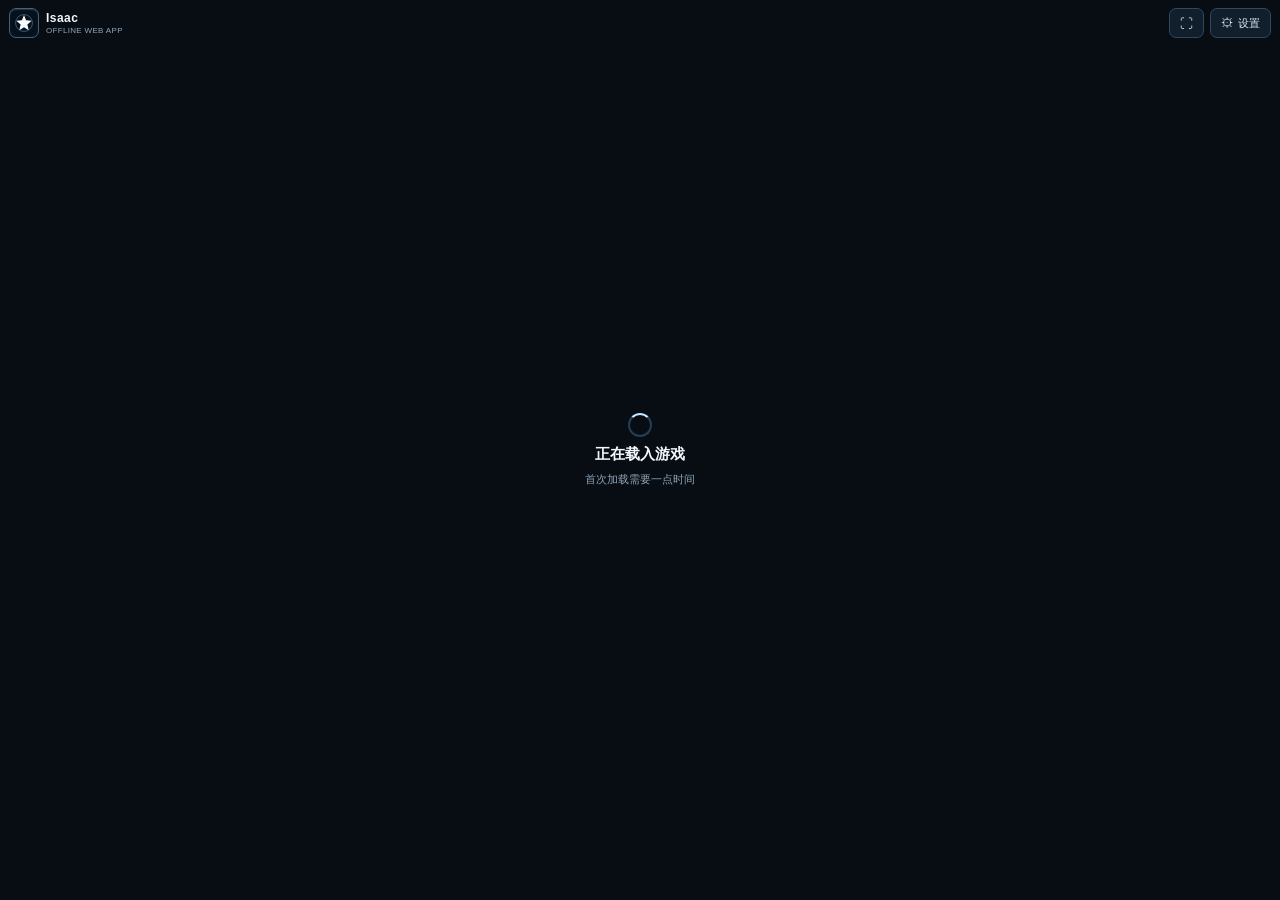
==== Isaac-WebApp/index.html @ c149945a "Add public Isaac web app shell without game binary" ====
<!doctype html>
<html lang="zh-CN"><head><meta charset="utf-8"><meta name="viewport" content="width=device-width,initial-scale=1,maximum-scale=1,user-scalable=no,viewport-fit=cover"><meta name="theme-color" content="#07111c"><meta name="apple-mobile-web-app-capable" content="yes"><meta name="apple-mobile-web-app-status-bar-style" content="black-translucent"><meta name="apple-mobile-web-app-title" content="Isaac"><meta http-equiv="Content-Security-Policy" content="default-src 'self'; script-src 'self' 'wasm-unsafe-eval' blob:; style-src 'self' 'unsafe-inline'; connect-src 'self' blob:; img-src 'self' data: blob:; media-src 'self' data: blob:; font-src 'self' data:; worker-src 'self' blob:; object-src 'none'; frame-src 'none'; base-uri 'self'; form-action 'none'"><link rel="manifest" href="./manifest.webmanifest"><link rel="icon" type="image/png" href="./icon.svg"><link rel="apple-touch-icon" href="./icon.svg"><link rel="stylesheet" href="./style.css"><title>Isaac</title><script src="./ruffle-config.js"></script><script defer src="./ruffle/ruffle.js"></script><script defer src="./app.js"></script></head>
<body><header class="topbar"><div class="brand"><img class="mark" src="./icon.svg" alt=""><span><b>Isaac</b><small>OFFLINE WEB APP</small></span></div><div class="top-actions"><span id="netStatus" class="net-status">准备中</span><button id="fullBtn" class="icon-button" aria-label="Fullscreen">⛶</button><button id="settingsBtn" class="icon-button settings-trigger" aria-expanded="false" aria-label="Settings">⚙ <span>设置</span></button></div></header>
<main id="stage" aria-label="游戏画面"><div id="gameFrame"></div><div id="loading" class="loading"><span class="spinner"></span><b>正在载入游戏</b><small>首次加载需要一点时间</small></div>
<div id="controls" class="controls" hidden><div id="moveStick" class="stick" data-widget="move" aria-label="移动摇杆"><div class="track"><i class="ring r1"></i><i class="ring r2"></i><i class="ring r3"></i><i class="center-dot"></i><i class="knob"></i></div><label>移动</label></div><div id="shootStick" class="stick" data-widget="shoot" aria-label="射击摇杆"><div class="track"><i class="ring r1"></i><i class="ring r2"></i><i class="ring r3"></i><i class="center-dot"></i><i class="knob"></i></div><label>射击</label></div><button class="hud-hit" data-widget="bomb" data-key="KeyE" aria-label="炸弹"></button><button class="hud-hit" data-widget="card" data-key="KeyQ" aria-label="卡牌或药丸"></button><button class="hud-hit" data-widget="active" data-key="Space" aria-label="主动道具"></button></div>
<div id="settings" class="settings" hidden><div class="settings-head"><div><small>CONTROL CENTER</small><b>游戏设置</b></div><button id="closeSettings" class="close-button" aria-label="关闭">×</button></div><div class="settings-info"><i></i><span id="privacyStatus">游戏文件仅从当前网页来源读取</span></div><label class="slider-row"><span>操控透明度 <output id="opacityText">48%</output></span><input id="opacityRange" type="range" min="0" max="85" value="48"><small>0% 完全隐形，但仍可触控</small></label><label class="slider-row"><span>摇杆大小 <output id="sizeText">128</output></span><input id="sizeRange" type="range" min="96" max="170" value="128"></label><div class="setting-actions"><button id="visibilityBtn">隐藏摇杆</button><button id="layoutBtn" class="primary">按键位置编辑</button><button id="resetBtn">恢复默认位置</button></div><div class="privacy-note">本页仅访问本站文件；设置保存在本机浏览器。游戏存档由本地运行器保存在本站来源下。</div></div>
<div id="layoutEditor" class="layout-editor" hidden><div class="editor-panel"><div class="editor-toolbar"><b>自定义方案</b><button id="editorExit">离开</button><button id="editorReset">恢复默认</button><button id="editorSave" class="save">保存</button></div><div class="widget-picker" aria-label="选择要调整的控件"><button data-select-widget="move">移动</button><button data-select-widget="shoot">射击</button><button data-select-widget="bomb">炸弹</button><button data-select-widget="card">卡牌 / 药丸</button><button data-select-widget="active">主动道具</button></div><div class="editor-body"><div class="editor-sliders"><label><span>大小 <output id="editorSize">128 px</output></span><input id="editorSizeRange" type="range" min="48" max="210" value="128"></label><label><span>透明度 <output id="editorOpacity">48%</output></span><input id="editorOpacityRange" type="range" min="0" max="100" value="48"></label><small id="selectedName">正在调整：移动摇杆</small></div><div class="nudge"><button data-nudge="0,-1" aria-label="上移">▲</button><button data-nudge="-1,0" aria-label="左移">◀</button><button data-nudge="1,0" aria-label="右移">▶</button><button data-nudge="0,1" aria-label="下移">▼</button></div></div></div><div class="editor-tip">选控件后拖动定位；滑杆调大小和透明度，方向键微调。保存后下次自动使用。</div></div>
<div id="portraitNotice" class="portrait-notice"><span>↻</span><b>请将手机横过来</b><small>横屏后显示游戏与双摇杆</small></div><div id="error" class="error" hidden></div></main></body></html>
---- Isaac-WebApp/style.css ----
:root{color-scheme:dark;--bg:#07101a;--ink:#f2f7fc;--muted:#90a4b7;--line:#2c455c;--control-alpha:.48;--safe-top:env(safe-area-inset-top,0px);--safe-bottom:env(safe-area-inset-bottom,0px);font-family:-apple-system,BlinkMacSystemFont,"Segoe UI","Microsoft YaHei",sans-serif}*{box-sizing:border-box}html,body{margin:0;width:100%;height:100%;overflow:hidden;background:var(--bg);color:var(--ink);overscroll-behavior:none;touch-action:none}button,input{font:inherit;color:inherit}button{-webkit-tap-highlight-color:transparent}[hidden]{display:none!important}.topbar{position:relative;z-index:8;height:calc(46px + var(--safe-top));padding:var(--safe-top) 14px 0;display:flex;align-items:center;justify-content:space-between;background:#0a1420;border-bottom:1px solid #1e3042}.brand{display:flex;align-items:center;gap:9px}.mark{display:grid;place-items:center;width:27px;height:27px;border:1px solid #45617a;border-radius:8px;background:linear-gradient(145deg,#172a3d,#0d1926);color:#eff9ff;font-size:14px;box-shadow:inset 0 1px #fff2}.brand b,.brand small{display:block}.brand b{font-size:13px;letter-spacing:.04em}.brand small{margin-top:1px;color:var(--muted);font-size:9px}.top-actions{display:flex;align-items:center;gap:8px}.net-status{font-size:9px;color:#9fc7e2}.icon-button{height:30px;padding:0 10px;border:1px solid #30485f;border-radius:7px;background:#111f2d;color:#dceaf6;font-size:13px}.settings-trigger span{font-size:11px}#stage{position:relative;width:100vw;height:calc(100dvh - 46px - var(--safe-top));overflow:hidden;background:#020406;touch-action:none}#gameFrame{position:absolute;left:50%;top:50%;width:min(100vw,calc((100dvh - 46px - var(--safe-top))*4/3));height:min(calc(100dvh - 46px - var(--safe-top)),75vw);transform:translate(-50%,-50%);background:#000}ruffle-player{display:block;width:100%;height:100%;background:#000;outline:none}.loading{position:absolute;z-index:3;inset:0;display:flex;flex-direction:column;align-items:center;justify-content:center;gap:8px;background:#080d14}.loading b{font-size:15px}.loading small{color:#8ea4b8;font-size:11px}.spinner{width:24px;height:24px;border:2px solid #263e53;border-top-color:#c0e8ff;border-radius:50%;animation:spin .8s linear infinite}@keyframes spin{to{transform:rotate(360deg)}}
.controls{position:absolute;inset:0;z-index:4;pointer-events:none;touch-action:none}.stick{position:absolute;width:var(--stick-size,128px);height:var(--stick-size,128px);display:grid;justify-items:center;transform:translate(-50%,-50%);pointer-events:auto;touch-action:none;user-select:none;-webkit-user-select:none;-webkit-tap-highlight-color:transparent;opacity:var(--control-alpha);transition:opacity .16s}.track{position:relative;width:100%;height:100%;overflow:hidden;border:1px solid rgba(235,247,255,.7);border-radius:50%;background:radial-gradient(circle at 35% 27%,rgba(224,244,255,.2),rgba(11,24,37,.28) 58%,rgba(2,9,16,.47));box-shadow:0 5px 22px #0008,inset 0 1px 12px #d9f1ff24;backdrop-filter:blur(5px);-webkit-backdrop-filter:blur(5px)}.ring{position:absolute;left:50%;top:50%;transform:translate(-50%,-50%);border:1px solid rgba(220,241,255,.26);border-radius:50%}.r1{width:84%;height:84%}.r2{width:59%;height:59%;border-color:rgba(220,241,255,.21)}.r3{width:33%;height:33%;border-color:rgba(220,241,255,.18)}.center-dot{position:absolute;left:50%;top:50%;width:5px;height:5px;transform:translate(-50%,-50%);border-radius:50%;background:#f4fbff;box-shadow:0 0 10px #c9edff}.knob{position:absolute;left:50%;top:50%;width:36%;height:36%;transform:translate(-50%,-50%);border:1px solid rgba(239,249,255,.82);border-radius:50%;background:radial-gradient(circle at 35% 25%,rgba(246,252,255,.7),rgba(158,207,237,.27) 56%,rgba(24,48,68,.48));box-shadow:0 3px 11px #0009,inset 0 1px 4px #fff8}.stick label{position:absolute;bottom:-15px;font-size:9px;color:#f1f8fd;text-shadow:0 1px 5px #000;white-space:nowrap}.hud-hit{position:absolute;z-index:2;padding:0;border:0;border-radius:4px;background:transparent;opacity:var(--control-alpha);pointer-events:auto;touch-action:none;-webkit-tap-highlight-color:transparent}
.settings{position:absolute;z-index:12;top:calc(8px + var(--safe-top));right:8px;width:min(312px,calc(100vw - 16px));max-height:calc(100dvh - 62px);overflow:auto;padding:15px;border:1px solid #48647d;border-radius:9px;background:linear-gradient(150deg,#101f2df5,#09131df7);box-shadow:0 16px 48px #000b;backdrop-filter:blur(18px);-webkit-backdrop-filter:blur(18px)}.settings-head{display:flex;align-items:center;justify-content:space-between;margin-bottom:12px}.settings-head small{display:block;color:#86bde2;font-size:8px;letter-spacing:.2em}.settings-head b{display:block;margin-top:3px;font-size:15px}.close-button{width:30px;height:30px;border:1px solid #36516a;border-radius:6px;background:#142434;font-size:20px;line-height:1}.settings-info{display:flex;align-items:center;gap:8px;padding:9px 10px;border:1px solid #263e52;border-radius:6px;background:#0c1824;color:#c0d4e3;font-size:10px}.settings-info i{width:7px;height:7px;border-radius:50%;background:#9ee1c0;box-shadow:0 0 8px #9ee1c066}.slider-row{display:block;margin-top:14px;color:#d8e6f0;font-size:10px}.slider-row>span{display:flex;justify-content:space-between;align-items:center}.slider-row output{color:#b6e4ff;font-variant-numeric:tabular-nums}.slider-row input{display:block;width:100%;height:24px;margin:5px 0 0;accent-color:#b9e6ff;touch-action:pan-x}.slider-row small{display:block;color:#8198ac;font-size:9px}.setting-actions{display:grid;grid-template-columns:1fr 1fr;gap:7px;margin-top:14px}.setting-actions button,.layout-actions button,.editor-toolbar button{min-height:34px;padding:0 9px;border:1px solid #344f66;border-radius:4px;background:#202a34;font-size:10px}.setting-actions .primary,.layout-actions .primary,.editor-toolbar .save{border-color:#bfe6ff;background:linear-gradient(#edf9ff,#c9eaff);color:#122839;font-weight:700}.setting-actions #resetBtn{grid-column:1/-1}.privacy-note{margin-top:13px;padding-top:10px;border-top:1px solid #263a4c;color:#8499aa;font-size:9px;line-height:1.55}
.layout-editor{position:absolute;z-index:10;inset:0;background:rgba(4,8,12,.68);pointer-events:none}.layout-editor::before{position:absolute;inset:0;content:"";background-image:linear-gradient(#ffffff0b 1px,transparent 1px),linear-gradient(90deg,#ffffff0b 1px,transparent 1px);background-size:10vw 10vw}.editor-panel{position:absolute;top:2.5%;left:50%;width:min(680px,calc(100vw - 24px));min-height:230px;transform:translateX(-50%);border:1px solid #aeb8c2;background:#1119;box-shadow:0 12px 50px #0009;pointer-events:auto}.editor-toolbar{height:62px;display:flex;align-items:center;gap:8px;padding:0 14px;background:#111d;border-bottom:1px solid #ffffff1b}.editor-toolbar b{flex:1;font-size:14px}.editor-toolbar button{min-width:82px;height:38px;font-size:12px}.editor-body{display:grid;grid-template-columns:1fr 150px;gap:24px;padding:18px 18px}.editor-sliders label{display:block;margin-bottom:20px;font-size:12px}.editor-sliders label span{display:flex;justify-content:space-between;margin-bottom:8px}.editor-sliders output{color:#ff9e35;font-variant-numeric:tabular-nums}.editor-sliders input{width:100%;accent-color:#f3f5f7}.editor-sliders small{color:#c1c9d0;font-size:10px}.nudge{display:grid;grid-template-columns:36px 36px 36px;grid-template-rows:34px 34px;gap:4px;justify-content:center;align-content:center}.nudge button{border:0;background:transparent;color:#f5f8fa;font-size:16px;touch-action:manipulation}.nudge button:first-child{grid-column:2}.nudge button:nth-child(2){grid-column:1;grid-row:2}.nudge button:nth-child(3){grid-column:3;grid-row:2}.nudge button:nth-child(4){grid-column:2;grid-row:3}.editor-tip{position:absolute;left:50%;bottom:3%;width:max-content;max-width:92%;transform:translateX(-50%);padding:8px 11px;border:1px solid #9cb0c3;border-radius:3px;background:#111c;color:#f0f4f7;font-size:10px}.layout-mode-active .stick{outline:1px dashed #ffad55;outline-offset:3px;opacity:.96}.layout-mode-active .hud-hit{border:1px solid #ffad55;background:#e98f333b;opacity:.95}.layout-mode-active .stick.selected,.layout-mode-active .hud-hit.selected{outline:2px solid #8edaff;outline-offset:4px;filter:drop-shadow(0 0 8px #77cbff)}.portrait-notice{display:none}.error{position:absolute;z-index:15;inset:50% 10px auto;padding:14px;transform:translateY(-50%);border:1px solid #9a5f67;border-radius:8px;background:#22151af2;color:#ffe5e8;font-size:11px;line-height:1.5}@media(orientation:portrait) and (max-width:900px){.portrait-notice{position:absolute;z-index:9;inset:0;display:flex;flex-direction:column;align-items:center;justify-content:center;gap:9px;background:#07111cf2;text-align:center}.portrait-notice span{font-size:40px;color:#bde8ff}.portrait-notice b{font-size:15px}.portrait-notice small{font-size:10px;color:#91a8bb}}@media(max-height:440px) and (orientation:landscape){.topbar{height:calc(38px + var(--safe-top))}#stage{height:calc(100dvh - 38px - var(--safe-top))}.brand small{display:none}.settings{top:5px;max-height:calc(100dvh - 48px)}.stick label{bottom:-12px;font-size:8px}.editor-panel{top:1%;min-height:190px;width:min(680px,calc(100vw - 20px))}.editor-toolbar{height:44px}.editor-toolbar button{height:31px;min-width:67px}.editor-body{padding:10px 16px}.editor-sliders label{margin-bottom:12px}}
.hud-hit{transform:translate(-50%,-50%)}
.layout-mode-active .stick,.layout-mode-active .hud-hit{opacity:.96!important}
.widget-picker{display:flex;gap:6px;padding:10px 14px 0;justify-content:center;flex-wrap:wrap}
.widget-picker button{min-height:30px;padding:0 12px;border:1px solid #405a70;border-radius:4px;background:#182a39;color:#d9e9f5;font-size:10px;touch-action:manipulation}
.widget-picker button:active,.widget-picker button:focus-visible{border-color:#b9e6ff;background:#d9f1ff;color:#102333;outline:none;box-shadow:0 0 12px #83cfff66}
.editor-body{padding-top:14px}
@media(max-width:620px) and (orientation:landscape){.editor-panel{width:min(560px,calc(100vw - 18px));top:1.5%}.editor-toolbar{height:48px;padding:0 9px;gap:5px}.editor-toolbar b{font-size:12px}.editor-toolbar button{min-width:58px;height:32px;padding:0 5px;font-size:10px}.widget-picker{gap:4px;padding:7px 8px 0}.widget-picker button{min-height:27px;padding:0 8px;font-size:9px}.editor-body{grid-template-columns:1fr 100px;gap:10px;padding:10px}.editor-sliders label{margin-bottom:11px;font-size:10px}.nudge{transform:scale(.84)}}
/* Full-height landscape canvas: title/settings float at the outer sides. */
body{position:relative}
.topbar{position:absolute;inset:0;z-index:8;height:0;padding:0;display:block;border:0;background:transparent;pointer-events:none}
.brand{position:absolute;left:calc(env(safe-area-inset-left,0px) + 9px);top:calc(env(safe-area-inset-top,0px) + 8px);gap:7px;pointer-events:auto}
.brand .mark{width:30px;height:30px;object-fit:contain;padding:2px;border-radius:7px;background:#0a1420e8}
.brand b{font-size:12px}.brand small{font-size:8px;letter-spacing:.04em}
.top-actions{position:absolute;right:calc(env(safe-area-inset-right,0px) + 9px);top:calc(env(safe-area-inset-top,0px) + 8px);gap:6px;pointer-events:auto}
.net-status{display:none}
#stage{position:absolute;left:env(safe-area-inset-left,0px);right:env(safe-area-inset-right,0px);top:env(safe-area-inset-top,0px);bottom:env(safe-area-inset-bottom,0px);width:auto;height:auto}
#gameFrame{width:min(100%,calc((100dvh - env(safe-area-inset-top,0px) - env(safe-area-inset-bottom,0px))*4/3));height:min(100%,calc((100vw - env(safe-area-inset-left,0px) - env(safe-area-inset-right,0px))*.75))}
.settings{top:8px;right:8px;max-height:calc(100% - 16px)}
@media(max-height:500px) and (orientation:landscape){.topbar{height:0}.brand{left:calc(env(safe-area-inset-left,0px) + 8px);top:calc(env(safe-area-inset-top,0px) + 6px)}.top-actions{right:calc(env(safe-area-inset-right,0px) + 8px);top:calc(env(safe-area-inset-top,0px) + 6px)}.brand small{display:none}.brand .mark{width:27px;height:27px}.icon-button{height:28px;padding:0 8px}.settings{top:6px;max-height:calc(100% - 12px)}}
# Frame uses safe-area viewport; the toolbar floats in the side gutters.
# Use simple viewport units so current Safari versions can parse the sizing.
# (The later declarations override the legacy desktop header sizing.)
#gameFrame{width:min(100%,133.333dvh);height:min(100%,75vw)}
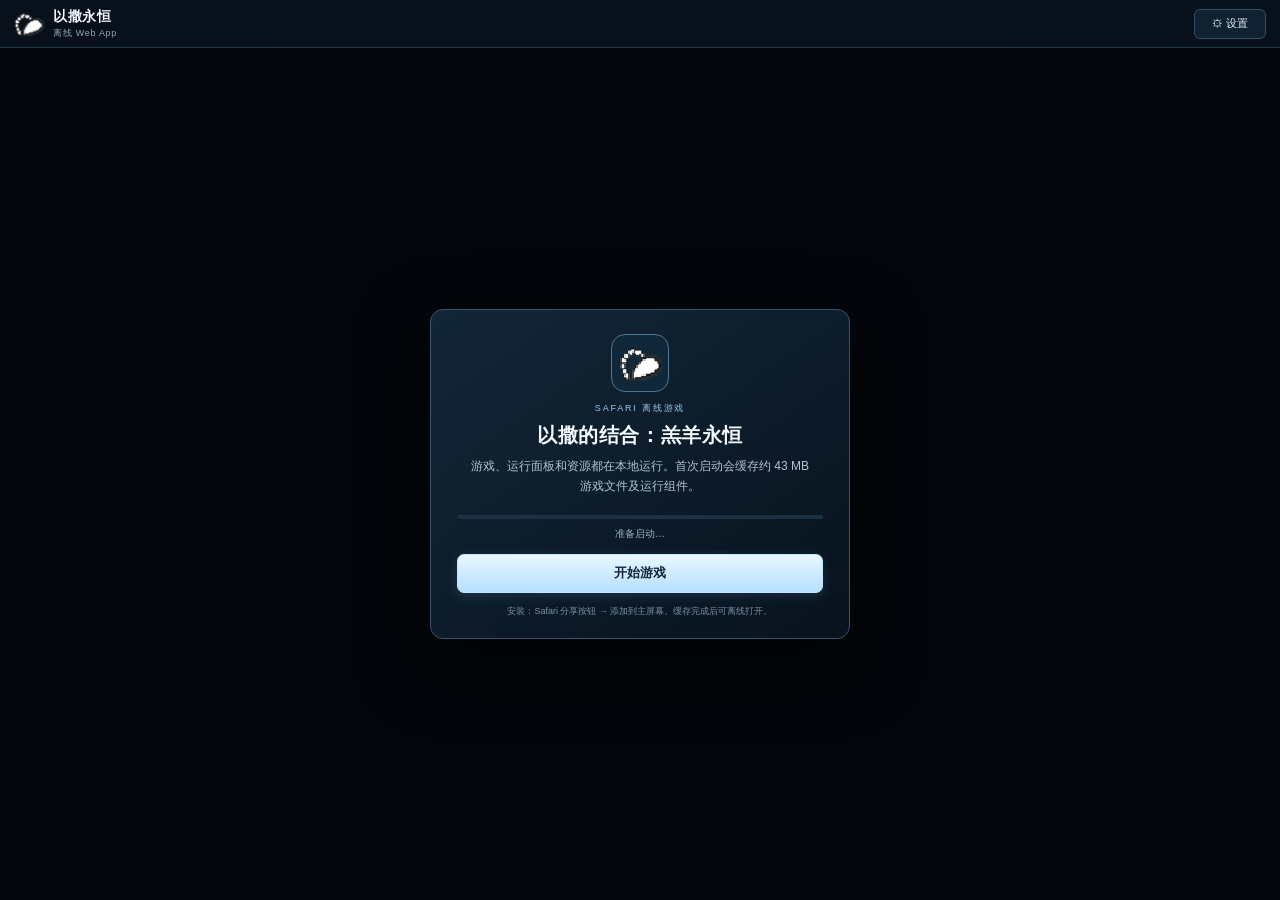
==== commit 23817ef7: "Sync latest runnable web app package" ====
--- a/Isaac-WebApp/index.html
+++ b/Isaac-WebApp/index.html
@@ -1,10 +1,79 @@
 <!doctype html>
-<html lang="zh-CN"><head><meta charset="utf-8"><meta name="viewport" content="width=device-width,initial-scale=1,maximum-scale=1,user-scalable=no,viewport-fit=cover"><meta name="theme-color" content="#07111c"><meta name="apple-mobile-web-app-capable" content="yes"><meta name="apple-mobile-web-app-status-bar-style" content="black-translucent"><meta name="apple-mobile-web-app-title" content="Isaac"><meta http-equiv="Content-Security-Policy" content="default-src 'self'; script-src 'self' 'wasm-unsafe-eval' blob:; style-src 'self' 'unsafe-inline'; connect-src 'self' blob:; img-src 'self' data: blob:; media-src 'self' data: blob:; font-src 'self' data:; worker-src 'self' blob:; object-src 'none'; frame-src 'none'; base-uri 'self'; form-action 'none'"><link rel="manifest" href="./manifest.webmanifest"><link rel="icon" type="image/png" href="./icon.svg"><link rel="apple-touch-icon" href="./icon.svg"><link rel="stylesheet" href="./style.css"><title>Isaac</title><script src="./ruffle-config.js"></script><script defer src="./ruffle/ruffle.js"></script><script defer src="./app.js"></script></head>
-<body><header class="topbar"><div class="brand"><img class="mark" src="./icon.svg" alt=""><span><b>Isaac</b><small>OFFLINE WEB APP</small></span></div><div class="top-actions"><span id="netStatus" class="net-status">准备中</span><button id="fullBtn" class="icon-button" aria-label="Fullscreen">⛶</button><button id="settingsBtn" class="icon-button settings-trigger" aria-expanded="false" aria-label="Settings">⚙ <span>设置</span></button></div></header>
-<main id="stage" aria-label="游戏画面"><div id="gameFrame"></div><div id="loading" class="loading"><span class="spinner"></span><b>正在载入游戏</b><small>首次加载需要一点时间</small></div>
-<div id="controls" class="controls" hidden><div id="moveStick" class="stick" data-widget="move" aria-label="移动摇杆"><div class="track"><i class="ring r1"></i><i class="ring r2"></i><i class="ring r3"></i><i class="center-dot"></i><i class="knob"></i></div><label>移动</label></div><div id="shootStick" class="stick" data-widget="shoot" aria-label="射击摇杆"><div class="track"><i class="ring r1"></i><i class="ring r2"></i><i class="ring r3"></i><i class="center-dot"></i><i class="knob"></i></div><label>射击</label></div><button class="hud-hit" data-widget="bomb" data-key="KeyE" aria-label="炸弹"></button><button class="hud-hit" data-widget="card" data-key="KeyQ" aria-label="卡牌或药丸"></button><button class="hud-hit" data-widget="active" data-key="Space" aria-label="主动道具"></button></div>
-<div id="settings" class="settings" hidden><div class="settings-head"><div><small>CONTROL CENTER</small><b>游戏设置</b></div><button id="closeSettings" class="close-button" aria-label="关闭">×</button></div><div class="settings-info"><i></i><span id="privacyStatus">游戏文件仅从当前网页来源读取</span></div><label class="slider-row"><span>操控透明度 <output id="opacityText">48%</output></span><input id="opacityRange" type="range" min="0" max="85" value="48"><small>0% 完全隐形，但仍可触控</small></label><label class="slider-row"><span>摇杆大小 <output id="sizeText">128</output></span><input id="sizeRange" type="range" min="96" max="170" value="128"></label><div class="setting-actions"><button id="visibilityBtn">隐藏摇杆</button><button id="layoutBtn" class="primary">按键位置编辑</button><button id="resetBtn">恢复默认位置</button></div><div class="privacy-note">本页仅访问本站文件；设置保存在本机浏览器。游戏存档由本地运行器保存在本站来源下。</div></div>
-<div id="layoutEditor" class="layout-editor" hidden><div class="editor-panel"><div class="editor-toolbar"><b>自定义方案</b><button id="editorExit">离开</button><button id="editorReset">恢复默认</button><button id="editorSave" class="save">保存</button></div><div class="widget-picker" aria-label="选择要调整的控件"><button data-select-widget="move">移动</button><button data-select-widget="shoot">射击</button><button data-select-widget="bomb">炸弹</button><button data-select-widget="card">卡牌 / 药丸</button><button data-select-widget="active">主动道具</button></div><div class="editor-body"><div class="editor-sliders"><label><span>大小 <output id="editorSize">128 px</output></span><input id="editorSizeRange" type="range" min="48" max="210" value="128"></label><label><span>透明度 <output id="editorOpacity">48%</output></span><input id="editorOpacityRange" type="range" min="0" max="100" value="48"></label><small id="selectedName">正在调整：移动摇杆</small></div><div class="nudge"><button data-nudge="0,-1" aria-label="上移">▲</button><button data-nudge="-1,0" aria-label="左移">◀</button><button data-nudge="1,0" aria-label="右移">▶</button><button data-nudge="0,1" aria-label="下移">▼</button></div></div></div><div class="editor-tip">选控件后拖动定位；滑杆调大小和透明度，方向键微调。保存后下次自动使用。</div></div>
-<div id="portraitNotice" class="portrait-notice"><span>↻</span><b>请将手机横过来</b><small>横屏后显示游戏与双摇杆</small></div><div id="error" class="error" hidden></div></main></body></html>
-
-
+<html lang="zh-CN">
+<head>
+  <meta charset="utf-8">
+  <meta name="viewport" content="width=device-width, initial-scale=1, maximum-scale=1, user-scalable=no, viewport-fit=cover">
+  <meta name="theme-color" content="#07111c">
+  <meta name="apple-mobile-web-app-capable" content="yes">
+  <meta name="apple-mobile-web-app-status-bar-style" content="black-translucent">
+  <meta name="apple-mobile-web-app-title" content="以撒永恒">
+  <link rel="icon" href="./favicon.ico" sizes="any">
+  <link rel="manifest" href="./manifest.webmanifest">
+  <link rel="apple-touch-icon" href="./icons/icon-180.png">
+  <link rel="stylesheet" href="./style.css">
+  <title>以撒永恒 · 离线版</title>
+  <script>
+    window.RufflePlayer = window.RufflePlayer || {};
+    window.RufflePlayer.config = {
+      ...(window.RufflePlayer.config || {}),
+      autoplay: "on",
+      letterbox: "on",
+      scale: "showAll",
+      quality: "high",
+      showSwfDownload: false,
+      allowFullscreen: true,
+      unmuteOverlay: "hidden",
+      preferredRenderer: "wgpu-webgl",
+      logLevel: "info"
+    };
+  </script>
+  <script defer src="./vendor/ruffle/ruffle.js"></script>
+  <script defer src="./app.js?roomtest-cache-bust=1"></script>
+</head>
+<body>
+  <div id="app">
+    <header class="topbar">
+      <div class="brand"><img src="./icons/icon-180.png" alt="" width="30" height="30"><div><strong>以撒永恒</strong><small>离线 Web App</small></div></div>
+      <div class="top-actions"><button id="settingsToggle" class="toolbar-button settings-toggle" type="button" aria-expanded="false" aria-controls="settingsPanel">⚙ 设置</button></div>
+    </header>
+    <section id="settingsPanel" class="settings-panel" hidden aria-label="游戏设置">
+      <div class="settings-heading"><strong>设置</strong><button id="closeSettings" type="button" aria-label="关闭设置">×</button></div>
+      <span id="connection" class="status-chip"><i></i> 正在检查</span>
+      <div id="storageStatus" class="storage-status">网页存档：检查中</div>
+      <div class="settings-actions">
+        <button id="saveExport" type="button">导出存档</button><button id="saveImport" type="button">导入存档</button>
+        <button id="requestStorage" type="button">保护存档</button><button id="toggleControls" type="button">隐藏摇杆</button>
+        <button id="toggleHelperUI" type="button">打开道具辅助面板</button>
+        <input id="backupFile" type="file" accept="application/json,.json" hidden>
+      </div>
+      <label class="setting-range"><span>摇杆透明度 <output id="opacityValue">48%</output></span><input id="joystickOpacity" type="range" min="20" max="85" value="48"></label>
+      <label class="setting-range"><span>摇杆大小 <output id="sizeValue">128 px</output></span><input id="joystickSize" type="range" min="96" max="170" value="128"></label>
+      <label class="setting-check"><input id="showItemZones" type="checkbox"><span>显示物品点击位置（校准用）</span></label>
+    </section>
+    <main id="gameArea">
+      <div id="playerHost" aria-label="以撒永恒游戏画面">
+        <section id="welcome" class="welcome-card">
+          <div class="heart-mark"><img src="./icons/icon-180.png" alt=""></div>
+          <p class="eyebrow">SAFARI 离线游戏</p>
+          <h1>以撒的结合：羔羊永恒</h1>
+          <p class="welcome-copy">游戏、运行面板和资源都在本地运行。首次启动会缓存约 43 MB 游戏文件及运行组件。</p>
+          <div class="download-progress"><span id="downloadBar"></span></div>
+          <div id="welcomeStatus" class="welcome-status">准备启动…</div>
+          <button id="startGame" class="primary-button" type="button">开始游戏</button>
+          <p class="install-note">安装：Safari 分享按钮 → 添加到主屏幕。缓存完成后可离线打开。</p>
+        </section>
+        <div id="gameError" class="game-error" hidden></div>
+      </div>
+      <div id="touchLayer" class="touch-layer" hidden aria-label="触控操作">
+        <div id="moveStick" class="virtual-stick move-stick" role="application" aria-label="移动摇杆，拖动控制方向"><div class="stick-ring"><span class="stick-dot"></span><span class="stick-knob" aria-hidden="true"></span></div><span class="stick-caption">移动</span></div>
+        <div id="shootStick" class="virtual-stick shoot-stick" role="application" aria-label="射击摇杆，拖动控制方向"><div class="stick-ring"><span class="stick-dot"></span><span class="stick-knob" aria-hidden="true"></span></div><span class="stick-caption">射击</span></div>
+        <button class="item-hit bomb-hit" data-key="KeyE" data-label="炸弹" type="button" aria-label="点击游戏中的炸弹图标以放置炸弹" title="炸弹：点击游戏内炸弹图标"></button>
+        <button class="item-hit card-hit" data-key="KeyQ" data-label="卡牌 / 药丸" type="button" aria-label="点击游戏中的卡牌或药丸图标以使用" title="卡牌或药丸：点击游戏内对应图标"></button>
+        <button class="item-hit active-hit" data-key="Space" data-label="主动道具" type="button" aria-label="点击游戏中的主动道具图标以使用" title="主动道具：点击游戏内主动道具图标"></button>
+      </div>
+      <div id="portraitNotice" class="portrait-notice"><span>↻</span><b>请将手机横过来</b><small>横屏后显示完整游戏画面和触控按键</small></div>
+    </main>
+    <div id="toast" role="status" aria-live="polite"></div>
+  </div>
+</body>
+</html>
--- a/Isaac-WebApp/style.css
+++ b/Isaac-WebApp/style.css
@@ -1,27 +1,142 @@
-:root{color-scheme:dark;--bg:#07101a;--ink:#f2f7fc;--muted:#90a4b7;--line:#2c455c;--control-alpha:.48;--safe-top:env(safe-area-inset-top,0px);--safe-bottom:env(safe-area-inset-bottom,0px);font-family:-apple-system,BlinkMacSystemFont,"Segoe UI","Microsoft YaHei",sans-serif}*{box-sizing:border-box}html,body{margin:0;width:100%;height:100%;overflow:hidden;background:var(--bg);color:var(--ink);overscroll-behavior:none;touch-action:none}button,input{font:inherit;color:inherit}button{-webkit-tap-highlight-color:transparent}[hidden]{display:none!important}.topbar{position:relative;z-index:8;height:calc(46px + var(--safe-top));padding:var(--safe-top) 14px 0;display:flex;align-items:center;justify-content:space-between;background:#0a1420;border-bottom:1px solid #1e3042}.brand{display:flex;align-items:center;gap:9px}.mark{display:grid;place-items:center;width:27px;height:27px;border:1px solid #45617a;border-radius:8px;background:linear-gradient(145deg,#172a3d,#0d1926);color:#eff9ff;font-size:14px;box-shadow:inset 0 1px #fff2}.brand b,.brand small{display:block}.brand b{font-size:13px;letter-spacing:.04em}.brand small{margin-top:1px;color:var(--muted);font-size:9px}.top-actions{display:flex;align-items:center;gap:8px}.net-status{font-size:9px;color:#9fc7e2}.icon-button{height:30px;padding:0 10px;border:1px solid #30485f;border-radius:7px;background:#111f2d;color:#dceaf6;font-size:13px}.settings-trigger span{font-size:11px}#stage{position:relative;width:100vw;height:calc(100dvh - 46px - var(--safe-top));overflow:hidden;background:#020406;touch-action:none}#gameFrame{position:absolute;left:50%;top:50%;width:min(100vw,calc((100dvh - 46px - var(--safe-top))*4/3));height:min(calc(100dvh - 46px - var(--safe-top)),75vw);transform:translate(-50%,-50%);background:#000}ruffle-player{display:block;width:100%;height:100%;background:#000;outline:none}.loading{position:absolute;z-index:3;inset:0;display:flex;flex-direction:column;align-items:center;justify-content:center;gap:8px;background:#080d14}.loading b{font-size:15px}.loading small{color:#8ea4b8;font-size:11px}.spinner{width:24px;height:24px;border:2px solid #263e53;border-top-color:#c0e8ff;border-radius:50%;animation:spin .8s linear infinite}@keyframes spin{to{transform:rotate(360deg)}}
-.controls{position:absolute;inset:0;z-index:4;pointer-events:none;touch-action:none}.stick{position:absolute;width:var(--stick-size,128px);height:var(--stick-size,128px);display:grid;justify-items:center;transform:translate(-50%,-50%);pointer-events:auto;touch-action:none;user-select:none;-webkit-user-select:none;-webkit-tap-highlight-color:transparent;opacity:var(--control-alpha);transition:opacity .16s}.track{position:relative;width:100%;height:100%;overflow:hidden;border:1px solid rgba(235,247,255,.7);border-radius:50%;background:radial-gradient(circle at 35% 27%,rgba(224,244,255,.2),rgba(11,24,37,.28) 58%,rgba(2,9,16,.47));box-shadow:0 5px 22px #0008,inset 0 1px 12px #d9f1ff24;backdrop-filter:blur(5px);-webkit-backdrop-filter:blur(5px)}.ring{position:absolute;left:50%;top:50%;transform:translate(-50%,-50%);border:1px solid rgba(220,241,255,.26);border-radius:50%}.r1{width:84%;height:84%}.r2{width:59%;height:59%;border-color:rgba(220,241,255,.21)}.r3{width:33%;height:33%;border-color:rgba(220,241,255,.18)}.center-dot{position:absolute;left:50%;top:50%;width:5px;height:5px;transform:translate(-50%,-50%);border-radius:50%;background:#f4fbff;box-shadow:0 0 10px #c9edff}.knob{position:absolute;left:50%;top:50%;width:36%;height:36%;transform:translate(-50%,-50%);border:1px solid rgba(239,249,255,.82);border-radius:50%;background:radial-gradient(circle at 35% 25%,rgba(246,252,255,.7),rgba(158,207,237,.27) 56%,rgba(24,48,68,.48));box-shadow:0 3px 11px #0009,inset 0 1px 4px #fff8}.stick label{position:absolute;bottom:-15px;font-size:9px;color:#f1f8fd;text-shadow:0 1px 5px #000;white-space:nowrap}.hud-hit{position:absolute;z-index:2;padding:0;border:0;border-radius:4px;background:transparent;opacity:var(--control-alpha);pointer-events:auto;touch-action:none;-webkit-tap-highlight-color:transparent}
-.settings{position:absolute;z-index:12;top:calc(8px + var(--safe-top));right:8px;width:min(312px,calc(100vw - 16px));max-height:calc(100dvh - 62px);overflow:auto;padding:15px;border:1px solid #48647d;border-radius:9px;background:linear-gradient(150deg,#101f2df5,#09131df7);box-shadow:0 16px 48px #000b;backdrop-filter:blur(18px);-webkit-backdrop-filter:blur(18px)}.settings-head{display:flex;align-items:center;justify-content:space-between;margin-bottom:12px}.settings-head small{display:block;color:#86bde2;font-size:8px;letter-spacing:.2em}.settings-head b{display:block;margin-top:3px;font-size:15px}.close-button{width:30px;height:30px;border:1px solid #36516a;border-radius:6px;background:#142434;font-size:20px;line-height:1}.settings-info{display:flex;align-items:center;gap:8px;padding:9px 10px;border:1px solid #263e52;border-radius:6px;background:#0c1824;color:#c0d4e3;font-size:10px}.settings-info i{width:7px;height:7px;border-radius:50%;background:#9ee1c0;box-shadow:0 0 8px #9ee1c066}.slider-row{display:block;margin-top:14px;color:#d8e6f0;font-size:10px}.slider-row>span{display:flex;justify-content:space-between;align-items:center}.slider-row output{color:#b6e4ff;font-variant-numeric:tabular-nums}.slider-row input{display:block;width:100%;height:24px;margin:5px 0 0;accent-color:#b9e6ff;touch-action:pan-x}.slider-row small{display:block;color:#8198ac;font-size:9px}.setting-actions{display:grid;grid-template-columns:1fr 1fr;gap:7px;margin-top:14px}.setting-actions button,.layout-actions button,.editor-toolbar button{min-height:34px;padding:0 9px;border:1px solid #344f66;border-radius:4px;background:#202a34;font-size:10px}.setting-actions .primary,.layout-actions .primary,.editor-toolbar .save{border-color:#bfe6ff;background:linear-gradient(#edf9ff,#c9eaff);color:#122839;font-weight:700}.setting-actions #resetBtn{grid-column:1/-1}.privacy-note{margin-top:13px;padding-top:10px;border-top:1px solid #263a4c;color:#8499aa;font-size:9px;line-height:1.55}
-.layout-editor{position:absolute;z-index:10;inset:0;background:rgba(4,8,12,.68);pointer-events:none}.layout-editor::before{position:absolute;inset:0;content:"";background-image:linear-gradient(#ffffff0b 1px,transparent 1px),linear-gradient(90deg,#ffffff0b 1px,transparent 1px);background-size:10vw 10vw}.editor-panel{position:absolute;top:2.5%;left:50%;width:min(680px,calc(100vw - 24px));min-height:230px;transform:translateX(-50%);border:1px solid #aeb8c2;background:#1119;box-shadow:0 12px 50px #0009;pointer-events:auto}.editor-toolbar{height:62px;display:flex;align-items:center;gap:8px;padding:0 14px;background:#111d;border-bottom:1px solid #ffffff1b}.editor-toolbar b{flex:1;font-size:14px}.editor-toolbar button{min-width:82px;height:38px;font-size:12px}.editor-body{display:grid;grid-template-columns:1fr 150px;gap:24px;padding:18px 18px}.editor-sliders label{display:block;margin-bottom:20px;font-size:12px}.editor-sliders label span{display:flex;justify-content:space-between;margin-bottom:8px}.editor-sliders output{color:#ff9e35;font-variant-numeric:tabular-nums}.editor-sliders input{width:100%;accent-color:#f3f5f7}.editor-sliders small{color:#c1c9d0;font-size:10px}.nudge{display:grid;grid-template-columns:36px 36px 36px;grid-template-rows:34px 34px;gap:4px;justify-content:center;align-content:center}.nudge button{border:0;background:transparent;color:#f5f8fa;font-size:16px;touch-action:manipulation}.nudge button:first-child{grid-column:2}.nudge button:nth-child(2){grid-column:1;grid-row:2}.nudge button:nth-child(3){grid-column:3;grid-row:2}.nudge button:nth-child(4){grid-column:2;grid-row:3}.editor-tip{position:absolute;left:50%;bottom:3%;width:max-content;max-width:92%;transform:translateX(-50%);padding:8px 11px;border:1px solid #9cb0c3;border-radius:3px;background:#111c;color:#f0f4f7;font-size:10px}.layout-mode-active .stick{outline:1px dashed #ffad55;outline-offset:3px;opacity:.96}.layout-mode-active .hud-hit{border:1px solid #ffad55;background:#e98f333b;opacity:.95}.layout-mode-active .stick.selected,.layout-mode-active .hud-hit.selected{outline:2px solid #8edaff;outline-offset:4px;filter:drop-shadow(0 0 8px #77cbff)}.portrait-notice{display:none}.error{position:absolute;z-index:15;inset:50% 10px auto;padding:14px;transform:translateY(-50%);border:1px solid #9a5f67;border-radius:8px;background:#22151af2;color:#ffe5e8;font-size:11px;line-height:1.5}@media(orientation:portrait) and (max-width:900px){.portrait-notice{position:absolute;z-index:9;inset:0;display:flex;flex-direction:column;align-items:center;justify-content:center;gap:9px;background:#07111cf2;text-align:center}.portrait-notice span{font-size:40px;color:#bde8ff}.portrait-notice b{font-size:15px}.portrait-notice small{font-size:10px;color:#91a8bb}}@media(max-height:440px) and (orientation:landscape){.topbar{height:calc(38px + var(--safe-top))}#stage{height:calc(100dvh - 38px - var(--safe-top))}.brand small{display:none}.settings{top:5px;max-height:calc(100dvh - 48px)}.stick label{bottom:-12px;font-size:8px}.editor-panel{top:1%;min-height:190px;width:min(680px,calc(100vw - 20px))}.editor-toolbar{height:44px}.editor-toolbar button{height:31px;min-width:67px}.editor-body{padding:10px 16px}.editor-sliders label{margin-bottom:12px}}
-.hud-hit{transform:translate(-50%,-50%)}
-.layout-mode-active .stick,.layout-mode-active .hud-hit{opacity:.96!important}
-.widget-picker{display:flex;gap:6px;padding:10px 14px 0;justify-content:center;flex-wrap:wrap}
-.widget-picker button{min-height:30px;padding:0 12px;border:1px solid #405a70;border-radius:4px;background:#182a39;color:#d9e9f5;font-size:10px;touch-action:manipulation}
-.widget-picker button:active,.widget-picker button:focus-visible{border-color:#b9e6ff;background:#d9f1ff;color:#102333;outline:none;box-shadow:0 0 12px #83cfff66}
-.editor-body{padding-top:14px}
-@media(max-width:620px) and (orientation:landscape){.editor-panel{width:min(560px,calc(100vw - 18px));top:1.5%}.editor-toolbar{height:48px;padding:0 9px;gap:5px}.editor-toolbar b{font-size:12px}.editor-toolbar button{min-width:58px;height:32px;padding:0 5px;font-size:10px}.widget-picker{gap:4px;padding:7px 8px 0}.widget-picker button{min-height:27px;padding:0 8px;font-size:9px}.editor-body{grid-template-columns:1fr 100px;gap:10px;padding:10px}.editor-sliders label{margin-bottom:11px;font-size:10px}.nudge{transform:scale(.84)}}
-/* Full-height landscape canvas: title/settings float at the outer sides. */
-body{position:relative}
-.topbar{position:absolute;inset:0;z-index:8;height:0;padding:0;display:block;border:0;background:transparent;pointer-events:none}
-.brand{position:absolute;left:calc(env(safe-area-inset-left,0px) + 9px);top:calc(env(safe-area-inset-top,0px) + 8px);gap:7px;pointer-events:auto}
-.brand .mark{width:30px;height:30px;object-fit:contain;padding:2px;border-radius:7px;background:#0a1420e8}
-.brand b{font-size:12px}.brand small{font-size:8px;letter-spacing:.04em}
-.top-actions{position:absolute;right:calc(env(safe-area-inset-right,0px) + 9px);top:calc(env(safe-area-inset-top,0px) + 8px);gap:6px;pointer-events:auto}
-.net-status{display:none}
-#stage{position:absolute;left:env(safe-area-inset-left,0px);right:env(safe-area-inset-right,0px);top:env(safe-area-inset-top,0px);bottom:env(safe-area-inset-bottom,0px);width:auto;height:auto}
-#gameFrame{width:min(100%,calc((100dvh - env(safe-area-inset-top,0px) - env(safe-area-inset-bottom,0px))*4/3));height:min(100%,calc((100vw - env(safe-area-inset-left,0px) - env(safe-area-inset-right,0px))*.75))}
-.settings{top:8px;right:8px;max-height:calc(100% - 16px)}
-@media(max-height:500px) and (orientation:landscape){.topbar{height:0}.brand{left:calc(env(safe-area-inset-left,0px) + 8px);top:calc(env(safe-area-inset-top,0px) + 6px)}.top-actions{right:calc(env(safe-area-inset-right,0px) + 8px);top:calc(env(safe-area-inset-top,0px) + 6px)}.brand small{display:none}.brand .mark{width:27px;height:27px}.icon-button{height:28px;padding:0 8px}.settings{top:6px;max-height:calc(100% - 12px)}}
-# Frame uses safe-area viewport; the toolbar floats in the side gutters.
-# Use simple viewport units so current Safari versions can parse the sizing.
-# (The later declarations override the legacy desktop header sizing.)
-#gameFrame{width:min(100%,133.333dvh);height:min(100%,75vw)}
+:root {
+  color-scheme: dark;
+  --bg: #07111c;
+  --line: #294256;
+  --white: #f2f8fc;
+  --safe-top: env(safe-area-inset-top, 0px);
+  --safe-bottom: env(safe-area-inset-bottom, 0px);
+  --stick-opacity: .48;
+}
+
+* { box-sizing: border-box; }
+html, body {
+  margin: 0; width: 100%; height: 100%; overflow: hidden;
+  background: var(--bg); color: var(--white);
+  font-family: -apple-system, BlinkMacSystemFont, "Segoe UI", "Microsoft YaHei", sans-serif;
+  overscroll-behavior: none; touch-action: manipulation;
+}
+button, input { font: inherit; color: inherit; }
+button { -webkit-tap-highlight-color: transparent; }
+[hidden] { display: none !important; }
+
+#app {
+  position: relative; height: 100dvh; min-height: 100%; display: grid;
+  grid-template-rows: auto minmax(0, 1fr);
+  padding-top: var(--safe-top); padding-bottom: var(--safe-bottom);
+  background: radial-gradient(ellipse at 50% 42%, #142638 0, #07111c 72%);
+}
+.topbar {
+  position: relative; z-index: 5; height: 48px; display: flex; align-items: center;
+  justify-content: space-between; gap: 12px; padding: 0 14px;
+  border-bottom: 1px solid #23384b; background: rgba(7, 17, 28, .92);
+}
+.brand { display: flex; align-items: center; gap: 9px; min-width: 0; }
+.brand img { border-radius: 7px; object-fit: contain; }
+.brand strong { display: block; font-size: 14px; letter-spacing: .04em; }
+.brand small { display: block; margin-top: 1px; color: #8ea5b7; font-size: 9px; letter-spacing: .08em; }
+.top-actions { display: flex; align-items: center; gap: 7px; }
+.toolbar-button, .settings-actions button, .settings-heading button {
+  min-height: 30px; padding: 0 10px; border: 1px solid #344d62; border-radius: 6px;
+  background: #102132; color: #e7f2fa; font-size: 11px;
+}
+.toolbar-button:active, .settings-actions button:active { background: #203d55; }
+.settings-toggle { min-width: 72px; }
+
+.settings-panel {
+  position: absolute; z-index: 12; top: calc(var(--safe-top) + 54px); right: 9px;
+  width: min(310px, calc(100vw - 18px)); max-height: calc(100dvh - 74px);
+  overflow: auto; padding: 12px; border: 1px solid #48647c; border-radius: 8px;
+  background: rgba(8, 21, 33, .97); box-shadow: 0 12px 36px #000a; backdrop-filter: blur(12px);
+}
+.settings-heading { display: flex; align-items: center; justify-content: space-between; margin-bottom: 9px; }
+.settings-heading strong { font-size: 14px; }
+.settings-heading button { min-width: 28px; min-height: 28px; padding: 0; font-size: 20px; line-height: 1; }
+.status-chip { display: block; margin-bottom: 8px; color: #c5d7e4; font-size: 10px; }
+.status-chip i { display: inline-block; width: 7px; height: 7px; margin-right: 4px; border-radius: 50%; background: #f4bf62; }
+.status-chip.online i { background: #6cdbad; }
+.status-chip.offline i { background: #77c9ff; }
+.storage-status { margin: 6px 0 9px; color: #9db1c1; font-size: 9px; line-height: 1.4; }
+.settings-actions { display: grid; grid-template-columns: 1fr 1fr; gap: 6px; }
+.settings-actions button { min-height: 29px; font-size: 10px; }
+.setting-range { display: block; margin-top: 12px; color: #d7e5ee; font-size: 10px; }
+.setting-range > span { display: flex; justify-content: space-between; align-items: center; }
+.setting-range output { color: #a9d7f5; font-variant-numeric: tabular-nums; }
+.setting-range input { display: block; width: 100%; height: 24px; margin: 4px 0 0; accent-color: #9bd8ff; touch-action: pan-x; }
+.setting-check { display: flex; align-items: center; gap: 7px; margin-top: 9px; color: #aebfca; font-size: 10px; }
+.setting-check input { accent-color: #72b9e7; }
+
+#gameArea { position: relative; min-height: 0; overflow: hidden; background: #03070b; }
+#playerHost { position: absolute; inset: 0; display: flex; align-items: center; justify-content: center; background: #03070b; }
+ruffle-player { display: block; width: 100%; height: 100%; max-width: 100%; max-height: 100%; outline: none; }
+.welcome-card {
+  z-index: 2; width: min(420px, calc(100vw - 36px)); padding: 24px 26px 20px;
+  border: 1px solid #38536b; border-radius: 13px;
+  background: linear-gradient(145deg, rgba(19, 39, 57, .97), rgba(8, 19, 30, .97));
+  box-shadow: 0 24px 70px #0009; text-align: center;
+}
+.heart-mark { width: 58px; height: 58px; margin: 0 auto 10px; border: 1px solid #4c7794; border-radius: 14px; background: #10283a; display: grid; place-items: center; }
+.heart-mark img { width: 43px; height: 43px; object-fit: contain; image-rendering: pixelated; }
+.eyebrow { margin: 0; color: #90c8ef; font-size: 9px; letter-spacing: .2em; }
+.welcome-card h1 { margin: 7px 0 8px; font-size: 20px; font-weight: 650; letter-spacing: .03em; }
+.welcome-copy { max-width: 340px; margin: 0 auto; color: #b2c3d0; font-size: 12px; line-height: 1.65; }
+.download-progress { height: 4px; margin: 18px 0 8px; overflow: hidden; border-radius: 4px; background: #1b3042; }
+.download-progress span { display: block; width: 0; height: 100%; background: linear-gradient(90deg, #72caff, #d7f0ff); transition: width .15s; }
+.welcome-status { min-height: 17px; color: #9bb2c4; font-size: 10px; }
+.primary-button { width: 100%; height: 39px; margin-top: 10px; border: 1px solid #bee7ff; border-radius: 7px; background: linear-gradient(180deg, #e9f7ff, #b5dfff); color: #102435; font-size: 13px; font-weight: 700; box-shadow: 0 3px 12px #83caff25; }
+.primary-button:disabled { opacity: .55; }
+.install-note { margin: 12px 0 0; color: #7990a2; font-size: 9px; }
+.game-error { position: absolute; z-index: 14; top: 50%; left: 50%; width: min(460px, 90vw); padding: 18px; transform: translate(-50%, -50%); border: 1px solid #835763; border-radius: 9px; background: #26161bcc; color: #ffe1e5; font-size: 12px; line-height: 1.5; }
+
+.touch-layer { position: absolute; z-index: 3; inset: 0; pointer-events: none; touch-action: none; }
+.touch-layer[hidden] { display: none; }
+.virtual-stick {
+  position: absolute; display: grid; justify-items: center; gap: 3px;
+  pointer-events: auto; touch-action: none; user-select: none; -webkit-user-select: none;
+  -webkit-tap-highlight-color: transparent;
+}
+.stick-ring {
+  position: relative; width: 100%; height: 100%; overflow: hidden; border: 1px solid rgba(210, 235, 251, .58);
+  border-radius: 50%; background: rgba(8, 22, 35, var(--stick-opacity));
+  box-shadow: 0 4px 18px #0006, inset 0 1px 10px #b9e7ff12;
+  backdrop-filter: blur(4px); -webkit-backdrop-filter: blur(4px);
+}
+.stick-ring::before { position: absolute; inset: 12%; border: 1px solid rgba(179, 218, 244, .23); border-radius: 50%; content: ""; }
+.stick-ring::after { position: absolute; inset: 32%; border: 1px solid rgba(179, 218, 244, .18); border-radius: 50%; content: ""; }
+.stick-dot { position: absolute; z-index: 1; top: 50%; left: 50%; width: 5px; height: 5px; transform: translate(-50%, -50%); border-radius: 50%; background: rgba(228, 246, 255, .7); box-shadow: 0 0 10px #b6e3ff88; }
+.stick-knob { position: absolute; z-index: 2; top: 50%; left: 50%; width: 39%; height: 39%; transform: translate(-50%, -50%); border: 1px solid rgba(220, 241, 254, .72); border-radius: 50%; background: rgba(193, 226, 247, .28); box-shadow: 0 3px 9px #0006, inset 0 1px 3px #fff5; }
+.stick-caption { color: #eaf6ff; font-size: 9px; text-shadow: 0 1px 4px #000; }
+.item-hit { position: absolute; display: block; padding: 0; border: 0; background: transparent; pointer-events: auto; touch-action: none; }
+.item-hit:focus-visible { outline: 2px solid #9bd8ff; outline-offset: 1px; }
+.debug-item-zones .item-hit { border: 1px solid rgba(111, 205, 255, .9); background: rgba(36, 147, 212, .2); }
+.debug-item-zones .item-hit::after { position: absolute; inset: 0; display: grid; place-items: center; color: #fff; font-size: 9px; text-shadow: 0 1px 3px #000; content: attr(data-label); }
+.settings-open .virtual-stick, .settings-open .item-hit { pointer-events: none; }
+
+.portrait-notice { display: none; }
+#toast { position: fixed; z-index: 20; bottom: calc(12px + var(--safe-bottom)); left: 50%; max-width: min(90vw, 460px); padding: 9px 13px; transform: translate(-50%, 12px); border: 1px solid #4d6e89; border-radius: 7px; background: #0c1c2fee; color: #eaf6ff; font-size: 11px; opacity: 0; pointer-events: none; transition: opacity .18s, transform .18s; box-shadow: 0 8px 28px #0007; }
+#toast.show { transform: translate(-50%, 0); opacity: 1; }
+
+@media (orientation: portrait) and (max-width: 900px) {
+  .portrait-notice { position: absolute; z-index: 9; inset: 0; display: flex; flex-direction: column; align-items: center; justify-content: center; gap: 10px; background: #06101af2; text-align: center; }
+  .portrait-notice span { color: #9bd8ff; font-size: 44px; }
+  .portrait-notice b { font-size: 16px; }
+  .portrait-notice small { color: #9bb2c2; font-size: 11px; }
+  .topbar { height: 42px; }
+  .brand small { display: none; }
+}
+@media (max-height: 420px) and (orientation: landscape) {
+  .topbar { height: 34px; padding: 0 9px; }
+  .brand img { width: 24px; height: 24px; }
+  .brand strong { font-size: 12px; }
+  .welcome-card { padding: 15px 20px; }
+  .heart-mark { width: 43px; height: 43px; margin-bottom: 6px; }
+  .heart-mark img { width: 33px; height: 33px; }
+  .welcome-card h1 { font-size: 17px; }
+  .welcome-copy { font-size: 10px; }
+  .download-progress { margin: 10px 0 5px; }
+  .primary-button { height: 32px; margin-top: 6px; }
+  .install-note { margin-top: 7px; }
+  .settings-panel { top: calc(var(--safe-top) + 39px); right: 6px; max-height: calc(100dvh - 46px); }
+}
+@media (prefers-reduced-motion: reduce) {
+  *, *::before, *::after { transition-duration: .01ms !important; animation-duration: .01ms !important; }
+}
